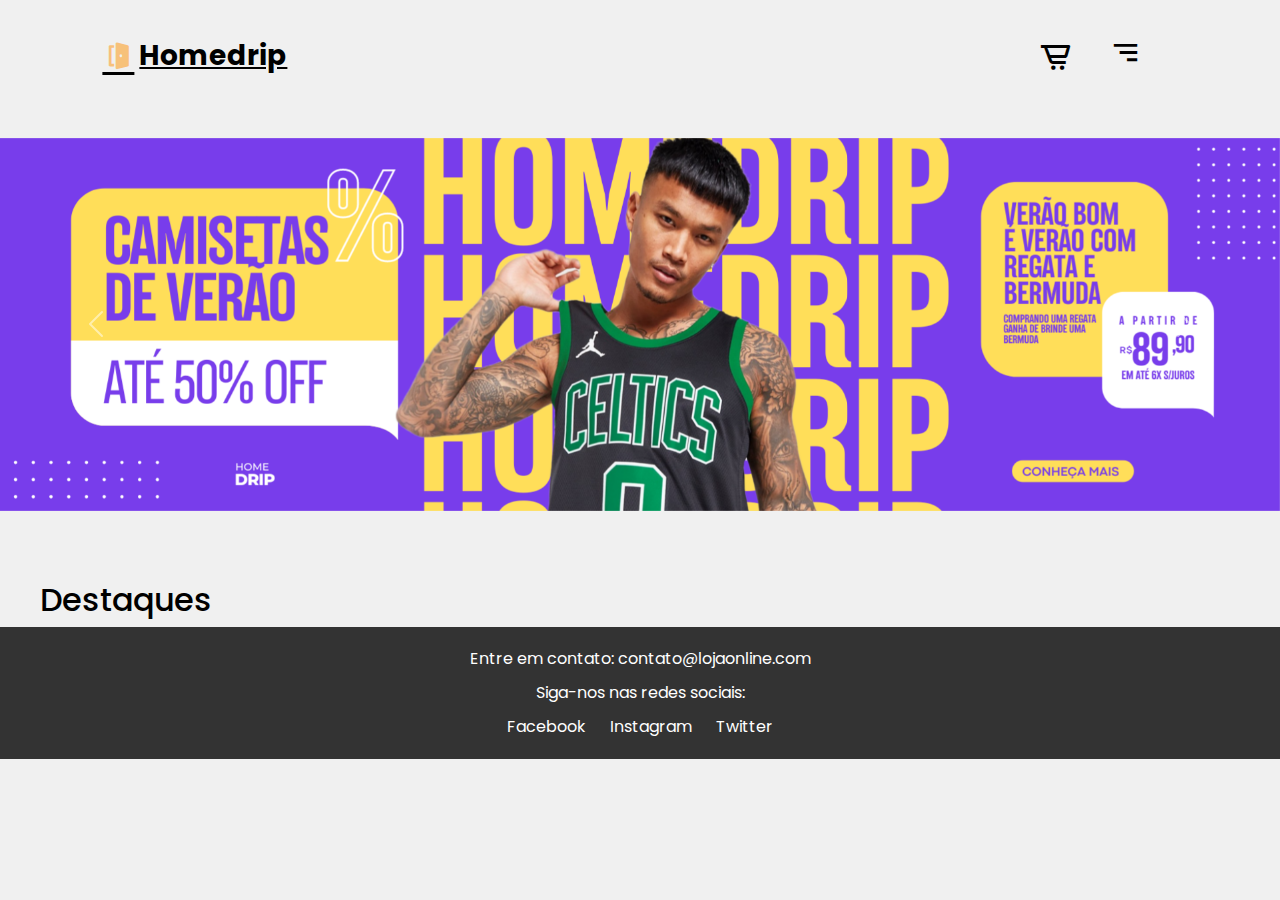
==== index.html @ 5a797fd1 "E-commerce site de roupas" ====
<!DOCTYPE html>
<html lang="pt-br">
<head>
    <meta charset="UTF-8">
    <meta http-equiv="X-UA-Compatible" content="IE=edge">
    <link href="https://cdn.jsdelivr.net/npm/bootstrap@5.3.3/dist/css/bootstrap.min.css" rel="stylesheet" integrity="sha384-QWTKZyjpPEjISv5WaRU9OFeRpok6YctnYmDr5pNlyT2bRjXh0JMhjY6hW+ALEwIH" crossorigin="anonymous">
    <link rel="stylesheet"
    href="https://cdn.jsdelivr.net/npm/boxicons@latest/css/boxicons.min.css">
    <!-- or -->
    <link rel="stylesheet" 
    href="https://unpkg.com/boxicons@latest/css/boxicons.min.css">
    <link rel="preconnect" href="https://fonts.googleapis.com">
    <link rel="preconnect" href="https://fonts.gstatic.com" crossorigin>
    <link href="https://fonts.googleapis.com/css2?family=Poppins:wght@300;400;500;600;700;800;900&display=swap" rel="stylesheet">
    <link rel="stylesheet" href="styles.css">
    <title>E-Commerce de Roupas</title>
</head>
<body>
    <header>
        <a href="#" class="logo"><i class='bx bxs-door-open' ></i>Homedrip</a>
    
    <div class="header-icons">
        <i class='bx bx-cart-alt' ></i>
        <div id="menu"><i class='bx bx-menu-alt-right' ></i></div>
    </div> 
        

    </header>
     <!--Carroussel e Funcionalidades-->
    <div id="carouselExampleFade" class="carousel slide carousel-fade">
        <div class="carousel-inner">
          <div class="carousel-item active">
            <img src="images/bannerhomens.png" class="d-block w-100" alt="...">
          </div>
          <div class="carousel-item">
            <img src="images/bannermulheres.png" class="d-block w-100" alt="...">
          </div>
          <div class="carousel-item">
            <img src="images/bannercriancas.png" class="d-block w-100" alt="...">
          </div>
        </div>
        <button class="carousel-control-prev" type="button" data-bs-target="#carouselExampleFade" data-bs-slide="prev">
          <span class="carousel-control-prev-icon" aria-hidden="true"></span>
          <span class="visually-hidden">Previous</span>
        </button>
        <button class="carousel-control-next" type="button" data-bs-target="#carouselExampleFade" data-bs-slide="next">
          <span class="carousel-control-next-icon" aria-hidden="true"></span>
          <span class="visually-hidden">Next</span>
        </button>
      </div>
    
    <section class="destaques">
        <!-- Destaques de produtos -->
        <h2>Destaques</h2>
        <!-- Aqui você poderia colocar cards de produtos em destaque -->
    </section>

    <footer>
        <!-- Rodapé com informações de contato -->
        <p>Entre em contato: contato@lojaonline.com</p>
        <p>Siga-nos nas redes sociais:</p>
        <!-- Links para redes sociais -->
        <div class="redes-sociais">
            <a href="#">Facebook</a>
            <a href="#">Instagram</a>
            <a href="#">Twitter</a>
        </div>
    </footer>
</body>
<script src="https://cdn.jsdelivr.net/npm/bootstrap@5.3.3/dist/js/bootstrap.bundle.min.js" integrity="sha384-YvpcrYf0tY3lHB60NNkmXc5s9fDVZLESaAA55NDzOxhy9GkcIdslK1eN7N6jIeHz" crossorigin="anonymous"></script>
</html>
---- styles.css ----
* {
    margin: 0;
    padding: 0;
    box-sizing: border-box;
    font-family: 'Poppins', sans-serif;
    text-decoration: none;
    list-style: none;
}

:root{
    --bg-color: var(--bg-color) white;
    --tex-color: black;
    --main-color: Orange;
    --other-color: White;
    --h1-font: 4rem;
    --p-font: 1rem;
}

body{
   background-color: #f0f0f0;
   color: var(--tex-color);
}

header{
    margin-bottom: 10px;
    width: 100%;
    top: 0;
    right: 0;
    z-index: 1000;
    display: flex;
    align-items: center;
    justify-content: space-between;
    padding: 30px 8%;
}

.logo{
    display: flex;
    align-items: center;
    color: var(--tex-color);
    font-weight: bold;
    font-size: 28px;
}
.logo i{
    color: #ff930581;
    font-size: 32px;
    margin-right: 5px;
}

.header-icons{
    display: flex;
    align-items: center;

}

#menu{
    font-size: 35px;
    color: var(--tex-color);
    z-index: 10001;
    cursor: pointer;
}

.header-icons i{
    margin-right: 35px;
    font-size: 35px;
    cursor: pointer;
    transition: all .5s ease;
}

.header-icons i:hover{
    transform: translateY(-5px);
    color: var(--main-color);
}

#carouselExampleFade {
    margin-top: 25px;
}

.banner h1 {
    color: #333;
    font-size: 36px;
    margin-bottom: 10px;
}

.banner p {
    color: #666;
    font-size: 18px;
}

.destaques {
    margin-top: 70px;
    margin-left: 40px;
}

nav ul {
    list-style-type: none;
    display: flex;
    justify-content: center;
    margin-top: 20px;
}

nav ul li {
    margin-right: 20px;
}

nav ul li a {
    text-decoration: none;
    color: #333;
    font-size: 20px;
    transition: color 0.3s ease;
}

nav ul li a:hover {
    color: #f00;
}

section.produtos {
    display: flex;
    flex-wrap: wrap;
    justify-content: center;
    padding: 40px 20px;
}

.produto {
    margin: 20px;
    text-align: center;
}

.produto img {
    max-width: 100%;
    height: auto;
    border-radius: 5px;
    margin-bottom: 10px;
}

.produto h2 {
    color: #333;
    font-size: 24px;
}

.produto .preco {
    color: #777;
    font-size: 18px;
    margin-bottom: 10px;
}

.produto button {
    background-color: #007bff;
    color: #fff;
    border: none;
    padding: 10px 20px;
    border-radius: 5px;
    cursor: pointer;
    transition: background-color 0.3s ease;
}

.produto button:hover {
    background-color: #0056b3;
}

footer {
    background-color: #333;
    color: #fff;
    padding: 20px;
    text-align: center;
}

footer p {
    margin-bottom: 10px;
}

.redes-sociais a {
    color: #fff;
    text-decoration: none;
    margin: 0 10px;
}

.redes-sociais a:hover {
    text-decoration: underline;
}
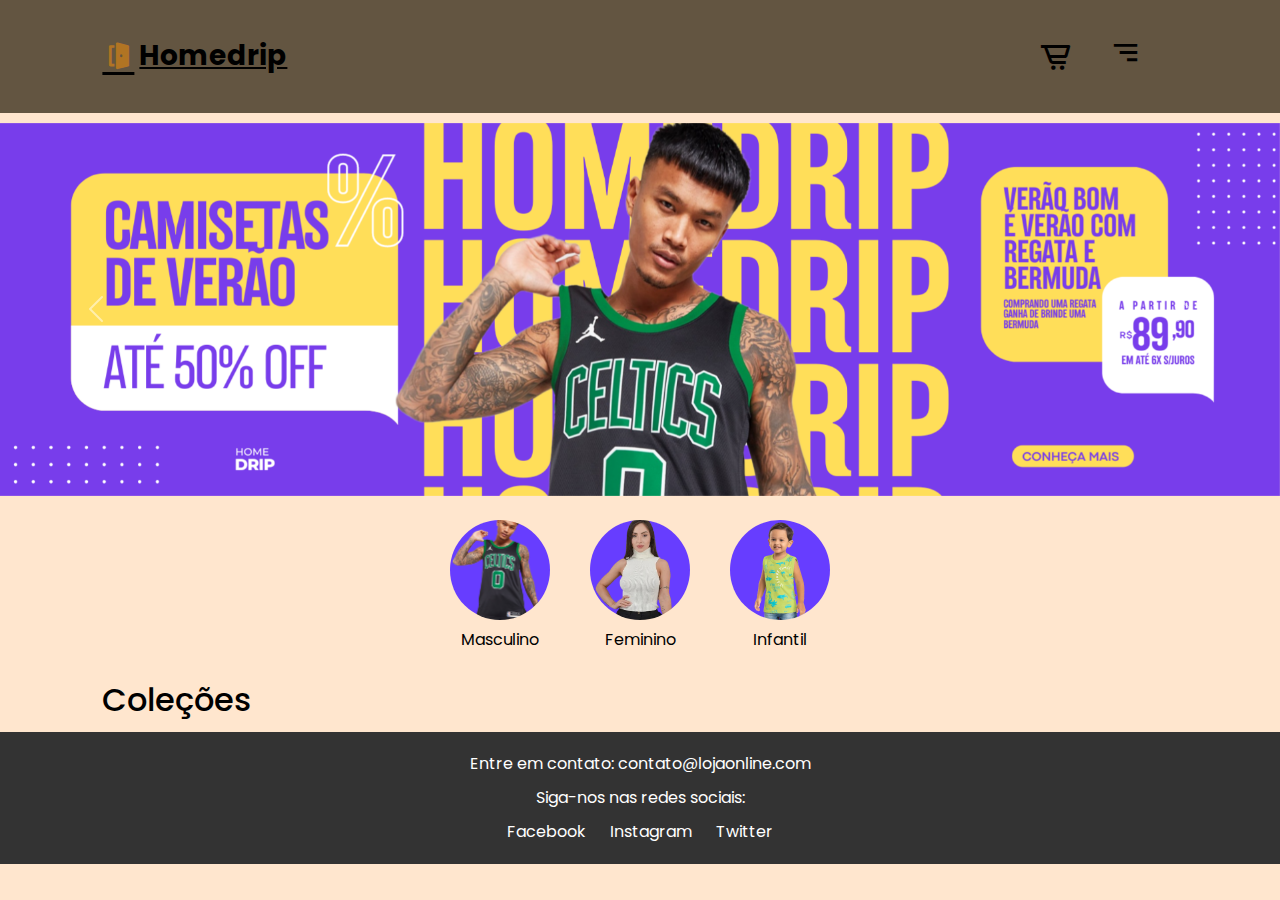
==== commit cf1d19f6: "Novas atualizações header e clickable spheres" ====
--- a/index.html
+++ b/index.html
@@ -16,6 +16,7 @@
     <title>E-Commerce de Roupas</title>
 </head>
 <body>
+    <!--Header e Icones-->
     <header>
         <a href="#" class="logo"><i class='bx bxs-door-open' ></i>Homedrip</a>
     
@@ -26,7 +27,7 @@
         
 
     </header>
-     <!--Carroussel e Funcionalidades-->
+    <!--Carroussel e Funcionalidades-->
     <div id="carouselExampleFade" class="carousel slide carousel-fade">
         <div class="carousel-inner">
           <div class="carousel-item active">
@@ -48,10 +49,29 @@
           <span class="visually-hidden">Next</span>
         </button>
       </div>
-    
+    <!--Icones para as esféras de redirect-->
+    <div class="container">
+        <div class="icone">
+          <a href="masculino.html" class="icone-link" style="background-image: url('main/main1.png');"></a>
+          <span>Masculino</span>
+        </div>
+      
+        <div class="icone">
+          <a href="feminino.html" class="icone-link" style="background-image: url('main/main2.png');"></a>
+          <span>Feminino</span>
+        </div>
+      
+        <div class="icone">
+          <a href="infantil.html" class="icone-link" style="background-image: url('main/main3.webp');"></a>
+          <span>Infantil</span>
+        </div>
+      </div>
+      
+      
+      </div>
     <section class="destaques">
         <!-- Destaques de produtos -->
-        <h2>Destaques</h2>
+        <h2>Coleções</h2>
         <!-- Aqui você poderia colocar cards de produtos em destaque -->
     </section>
 
--- a/styles.css
+++ b/styles.css
@@ -8,7 +8,7 @@
 }
 
 :root{
-    --bg-color: var(--bg-color) white;
+    --bg-color: var(--bg-color) rgb(255, 255, 255);
     --tex-color: black;
     --main-color: Orange;
     --other-color: White;
@@ -17,7 +17,7 @@
 }
 
 body{
-   background-color: #f0f0f0;
+   background-color: #ffe6ce;
    color: var(--tex-color);
 }
 
@@ -31,6 +31,7 @@
     align-items: center;
     justify-content: space-between;
     padding: 30px 8%;
+    background-color: #635541;
 }
 
 .logo{
@@ -72,7 +73,7 @@
 }
 
 #carouselExampleFade {
-    margin-top: 25px;
+    margin: top 5px;
 }
 
 .banner h1 {
@@ -87,10 +88,52 @@
 }
 
 .destaques {
-    margin-top: 70px;
-    margin-left: 40px;
-}
-
+    width: 90%;
+    top: 0;
+    right: 0;
+    z-index: 1000;
+    display: flex;
+    align-items: center;
+    justify-content: space-between;
+    padding: 5px 8%;
+    font-family: 'Poppins', sans-serif;
+    text-decoration: none;
+    list-style: none;
+}
+
+.container {
+    display: flex;
+    justify-content: center;
+    align-items: center;
+    height: 20vh;
+  }
+  
+  .icone {
+    display: inline-block;
+    margin: 0 20px; 
+    text-align: center; 
+  }
+  
+  .icone-link {
+    display: inline-block;
+    width: 100px;
+    height: 100px;
+    background-color: #673dff; 
+    border-radius: 50%; 
+    text-align: center;
+    line-height: 100px; 
+    background-size: cover; 
+    background-position: center; 
+  }
+  
+  .icone-link:hover {
+    background-color: var(--main-color); 
+  }
+  
+  .icone span {
+    display: block;
+    margin-top: 1px; 
+  }
 nav ul {
     list-style-type: none;
     display: flex;
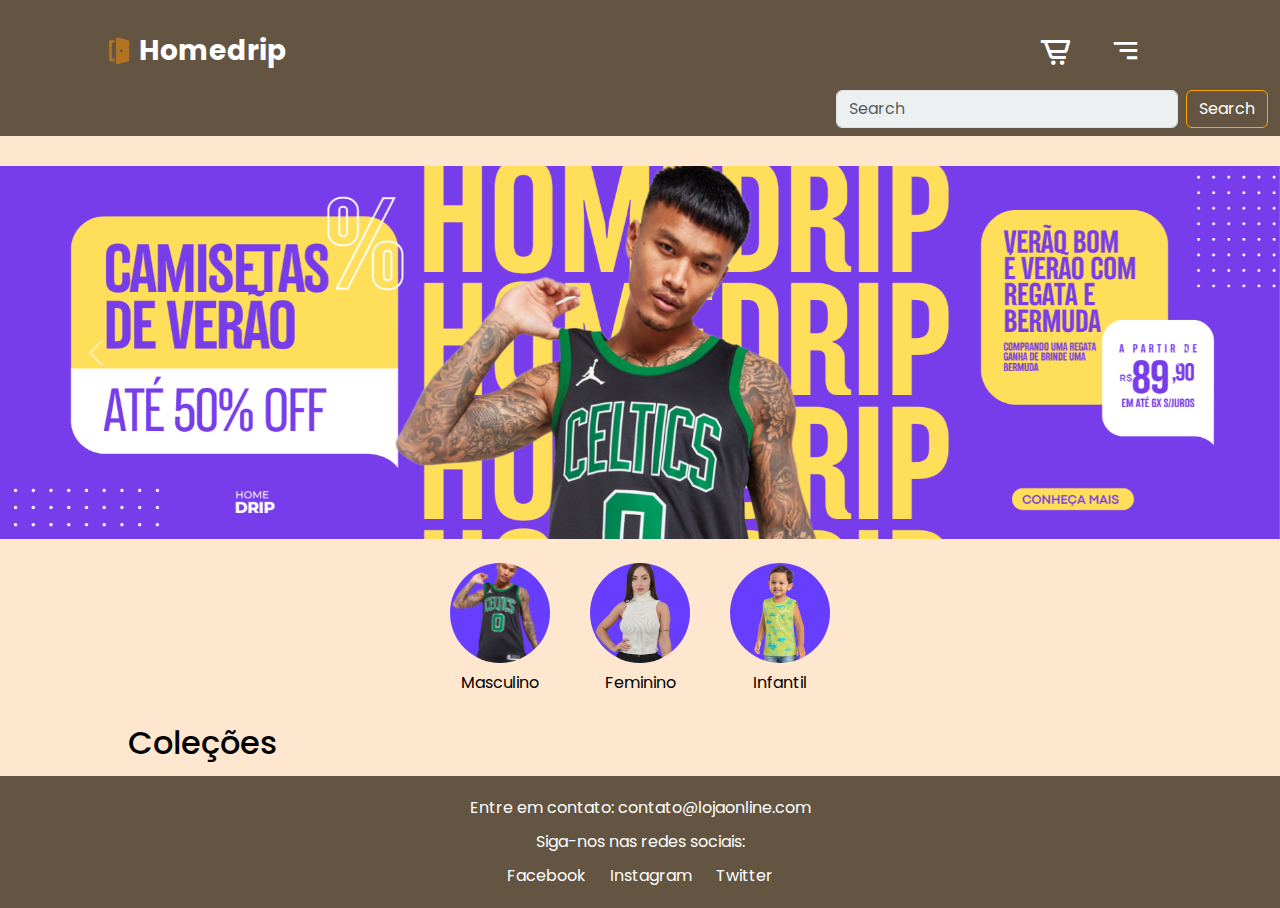
==== commit 0de7e854: "Novos icones" ====
--- a/index.html
+++ b/index.html
@@ -18,15 +18,23 @@
 <body>
     <!--Header e Icones-->
     <header>
-        <a href="#" class="logo"><i class='bx bxs-door-open' ></i>Homedrip</a>
-    
-    <div class="header-icons">
-        <i class='bx bx-cart-alt' ></i>
-        <div id="menu"><i class='bx bx-menu-alt-right' ></i></div>
-    </div> 
-        
+      <a href="index.html" class="logo custom-link"><i class='bx bxs-door-open'></i>Homedrip</a>
+      
+      <div class="header-icons">
+          <i class='bx bx-cart-alt'></i>
+          <div id="menu"><i class='bx bx-menu-alt-right'></i></div>
+      </div>
+  </header>
+  
+  <nav class="navbar navbar-expand-lg navbar-light bg-custom">
+    <div class="container-fluid">
+        <form class="d-flex ms-auto">
+            <input class="form-control me-2 bg-search" type="search" placeholder="Search" aria-label="Search">
+            <button class="btn btn-custom" type="submit">Search</button> <!-- Adicionei a classe btn-custom -->
+        </form>
+    </div>
+</nav>
 
-    </header>
     <!--Carroussel e Funcionalidades-->
     <div id="carouselExampleFade" class="carousel slide carousel-fade">
         <div class="carousel-inner">
--- a/styles.css
+++ b/styles.css
@@ -9,12 +9,21 @@
 
 :root{
     --bg-color: var(--bg-color) rgb(255, 255, 255);
-    --tex-color: black;
+    --tex-color: rgb(255, 255, 255);
     --main-color: Orange;
     --other-color: White;
     --h1-font: 4rem;
     --p-font: 1rem;
 }
+
+.custom-link {
+    text-decoration: none !important; 
+    color: var(--tex-color) !important; 
+}
+
+.custom-link:hover {
+    color: var(--main-color) !important; 
+    }
 
 body{
    background-color: #ffe6ce;
@@ -26,12 +35,13 @@
     width: 100%;
     top: 0;
     right: 0;
-    z-index: 1000;
+    z-index: 1000 !important;
     display: flex;
     align-items: center;
     justify-content: space-between;
     padding: 30px 8%;
     background-color: #635541;
+    position: relative;
 }
 
 .logo{
@@ -40,6 +50,7 @@
     color: var(--tex-color);
     font-weight: bold;
     font-size: 28px;
+    z-index: 1000 !important;
 }
 .logo i{
     color: #ff930581;
@@ -50,13 +61,13 @@
 .header-icons{
     display: flex;
     align-items: center;
-
+    color: white;
 }
 
 #menu{
-    font-size: 35px;
+    font-size: 10px;
     color: var(--tex-color);
-    z-index: 10001;
+    z-index: 1000;
     cursor: pointer;
 }
 
@@ -72,20 +83,33 @@
     color: var(--main-color);
 }
 
+.navbar {
+    z-index: 1000;
+    bottom:30px;
+    right: 0px;
+    background-color: #635541;
+}
+
+.bg-search {
+    background-color: #ecf0f1; 
+    right: 400px;
+}
+
+.btn-custom {
+    background-color: #635541;
+    color: #fff; 
+    border-color: var(--main-color);
+}
+
+.btn-custom:hover {
+    background-color: var(--main-color);
+    border-color: var(--main-color);
+}
+
 #carouselExampleFade {
     margin: top 5px;
 }
 
-.banner h1 {
-    color: #333;
-    font-size: 36px;
-    margin-bottom: 10px;
-}
-
-.banner p {
-    color: #666;
-    font-size: 18px;
-}
 
 .destaques {
     width: 90%;
@@ -95,10 +119,11 @@
     display: flex;
     align-items: center;
     justify-content: space-between;
-    padding: 5px 8%;
+    padding: 5px 10%;
     font-family: 'Poppins', sans-serif;
     text-decoration: none;
     list-style: none;
+    color: black;
 }
 
 .container {
@@ -108,13 +133,13 @@
     height: 20vh;
   }
   
-  .icone {
+.icone {
     display: inline-block;
     margin: 0 20px; 
     text-align: center; 
   }
   
-  .icone-link {
+.icone-link {
     display: inline-block;
     width: 100px;
     height: 100px;
@@ -130,78 +155,14 @@
     background-color: var(--main-color); 
   }
   
-  .icone span {
+.icone span {
     display: block;
     margin-top: 1px; 
+    color: black;
   }
-nav ul {
-    list-style-type: none;
-    display: flex;
-    justify-content: center;
-    margin-top: 20px;
-}
-
-nav ul li {
-    margin-right: 20px;
-}
-
-nav ul li a {
-    text-decoration: none;
-    color: #333;
-    font-size: 20px;
-    transition: color 0.3s ease;
-}
-
-nav ul li a:hover {
-    color: #f00;
-}
-
-section.produtos {
-    display: flex;
-    flex-wrap: wrap;
-    justify-content: center;
-    padding: 40px 20px;
-}
-
-.produto {
-    margin: 20px;
-    text-align: center;
-}
-
-.produto img {
-    max-width: 100%;
-    height: auto;
-    border-radius: 5px;
-    margin-bottom: 10px;
-}
-
-.produto h2 {
-    color: #333;
-    font-size: 24px;
-}
-
-.produto .preco {
-    color: #777;
-    font-size: 18px;
-    margin-bottom: 10px;
-}
-
-.produto button {
-    background-color: #007bff;
-    color: #fff;
-    border: none;
-    padding: 10px 20px;
-    border-radius: 5px;
-    cursor: pointer;
-    transition: background-color 0.3s ease;
-}
-
-.produto button:hover {
-    background-color: #0056b3;
-}
 
 footer {
-    background-color: #333;
+    background-color:#635541;
     color: #fff;
     padding: 20px;
     text-align: center;
@@ -219,4 +180,5 @@
 
 .redes-sociais a:hover {
     text-decoration: underline;
-}+}
+
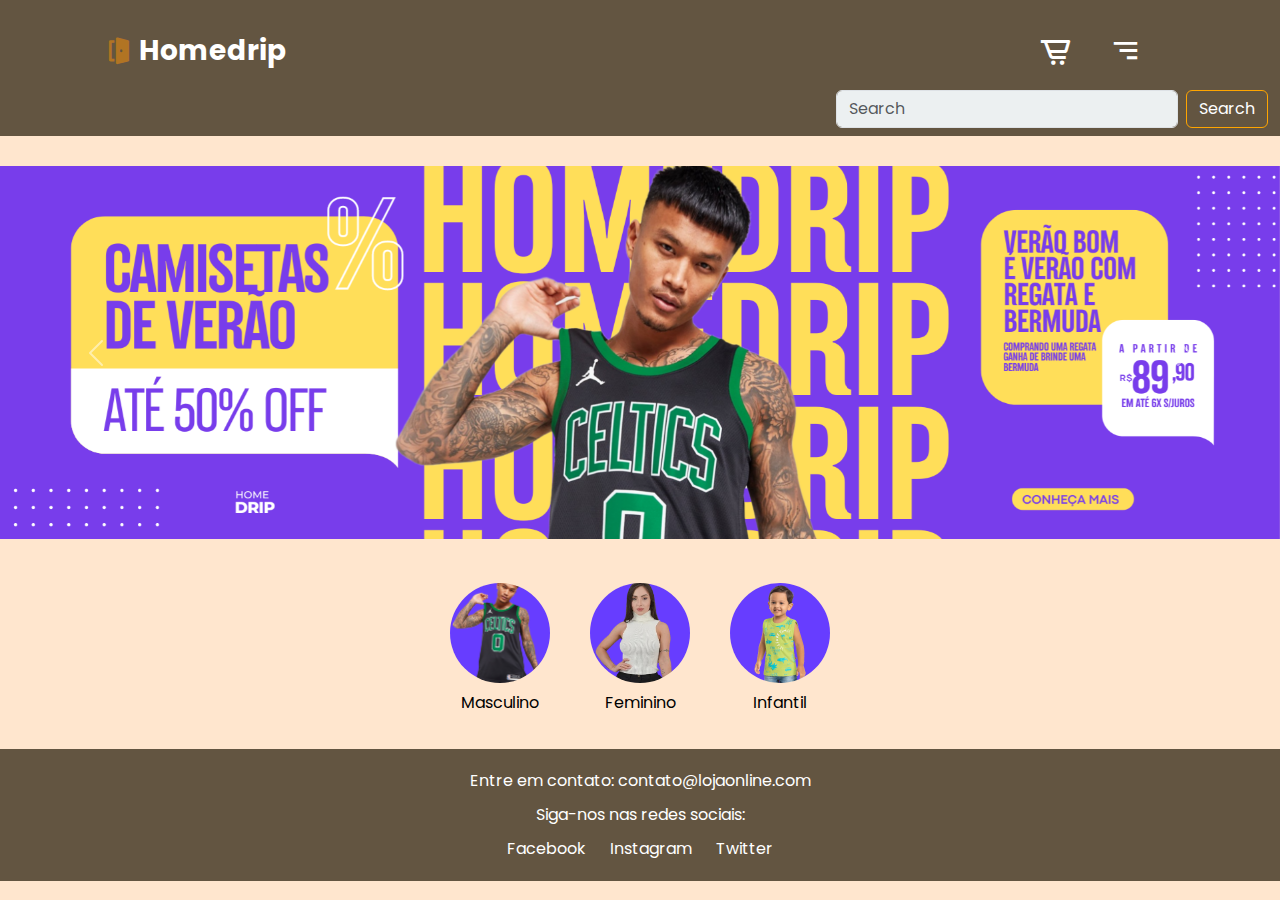
==== commit 9ecd62ac: "att2" ====
--- a/index.html
+++ b/index.html
@@ -75,13 +75,6 @@
         </div>
       </div>
       
-      
-      </div>
-    <section class="destaques">
-        <!-- Destaques de produtos -->
-        <h2>Coleções</h2>
-        <!-- Aqui você poderia colocar cards de produtos em destaque -->
-    </section>
 
     <footer>
         <!-- Rodapé com informações de contato -->
--- a/styles.css
+++ b/styles.css
@@ -92,7 +92,6 @@
 
 .bg-search {
     background-color: #ecf0f1; 
-    right: 400px;
 }
 
 .btn-custom {
@@ -108,22 +107,6 @@
 
 #carouselExampleFade {
     margin: top 5px;
-}
-
-
-.destaques {
-    width: 90%;
-    top: 0;
-    right: 0;
-    z-index: 1000;
-    display: flex;
-    align-items: center;
-    justify-content: space-between;
-    padding: 5px 10%;
-    font-family: 'Poppins', sans-serif;
-    text-decoration: none;
-    list-style: none;
-    color: black;
 }
 
 .container {
@@ -149,6 +132,7 @@
     line-height: 100px; 
     background-size: cover; 
     background-position: center; 
+    margin-top: 40px;
   }
   
   .icone-link:hover {
@@ -166,6 +150,7 @@
     color: #fff;
     padding: 20px;
     text-align: center;
+    margin-top: 30px;
 }
 
 footer p {
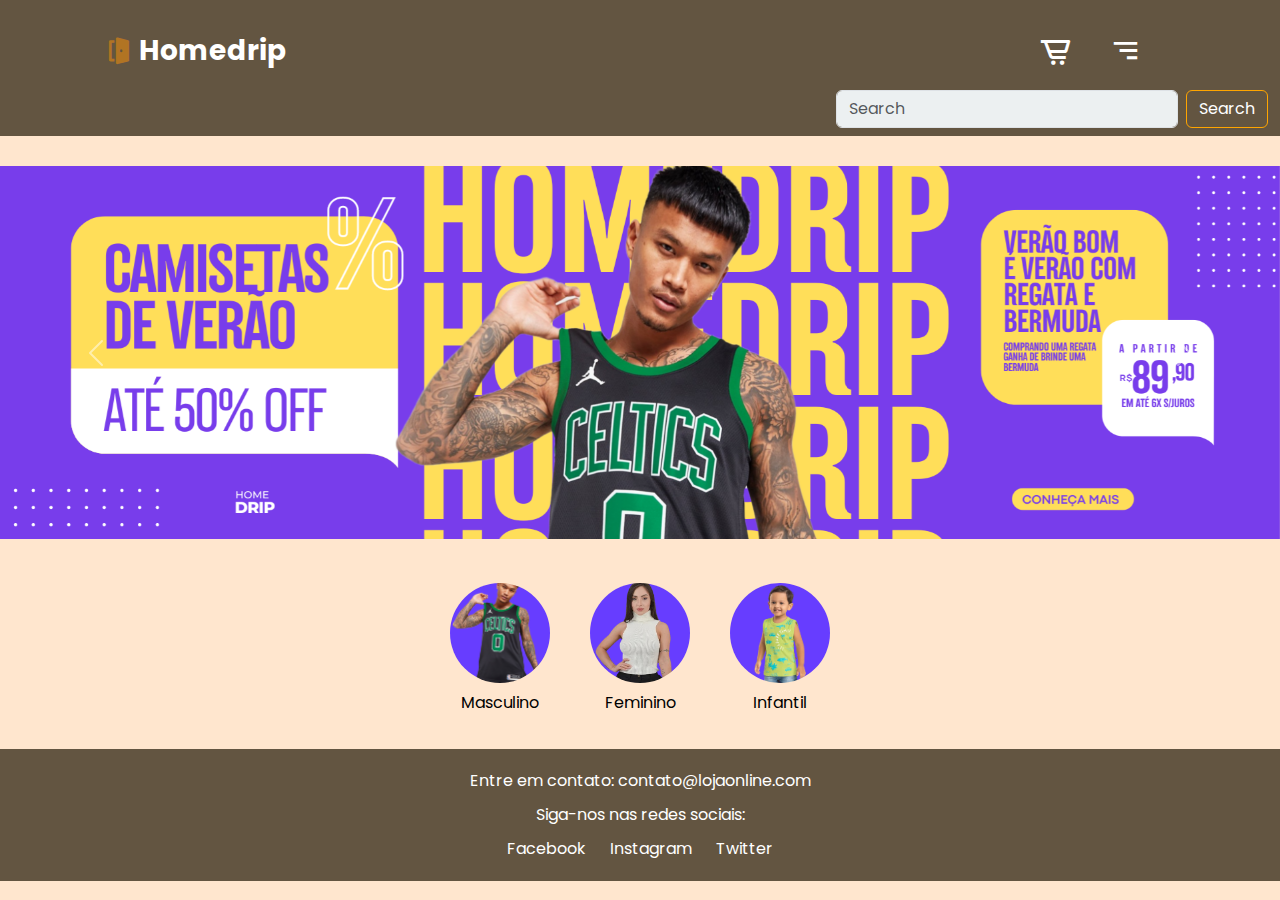
==== commit 6f47fe48: "att" ====
--- a/index.html
+++ b/index.html
@@ -70,7 +70,7 @@
         </div>
       
         <div class="icone">
-          <a href="infantil.html" class="icone-link" style="background-image: url('main/main3.webp');"></a>
+          <a href="infantil.html" class="icone-link" style="background-image: url('main/main3.png');"></a>
           <span>Infantil</span>
         </div>
       </div>
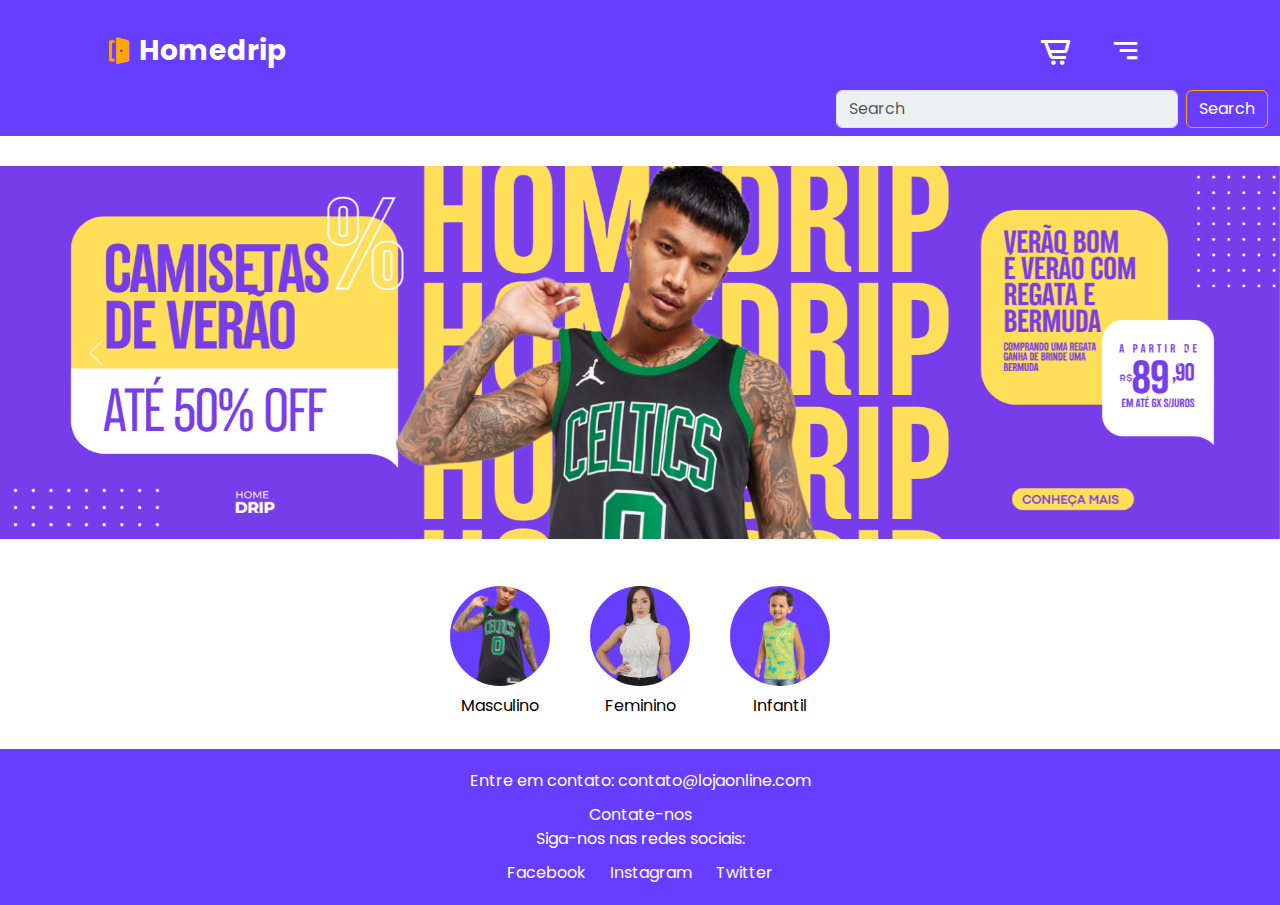
==== commit a8bb6c4e: "novas adições" ====
--- a/index.html
+++ b/index.html
@@ -13,7 +13,7 @@
     <link rel="preconnect" href="https://fonts.gstatic.com" crossorigin>
     <link href="https://fonts.googleapis.com/css2?family=Poppins:wght@300;400;500;600;700;800;900&display=swap" rel="stylesheet">
     <link rel="stylesheet" href="styles.css">
-    <title>E-Commerce de Roupas</title>
+    <title>Homedrip - Your comfort clothes</title>
 </head>
 <body>
     <!--Header e Icones-->
@@ -76,9 +76,12 @@
       </div>
       
 
-    <footer>
+      <footer>
         <!-- Rodapé com informações de contato -->
         <p>Entre em contato: contato@lojaonline.com</p>
+        <div class="redes-sociais">
+            <a href="contato.html">Contate-nos</a>
+        </div>    
         <p>Siga-nos nas redes sociais:</p>
         <!-- Links para redes sociais -->
         <div class="redes-sociais">
--- a/styles.css
+++ b/styles.css
@@ -26,7 +26,7 @@
     }
 
 body{
-   background-color: #ffe6ce;
+   background-color: #fff;
    color: var(--tex-color);
 }
 
@@ -40,7 +40,7 @@
     align-items: center;
     justify-content: space-between;
     padding: 30px 8%;
-    background-color: #635541;
+    background-color: #673dff;
     position: relative;
 }
 
@@ -53,7 +53,7 @@
     z-index: 1000 !important;
 }
 .logo i{
-    color: #ff930581;
+    color: orange;
     font-size: 32px;
     margin-right: 5px;
 }
@@ -87,7 +87,7 @@
     z-index: 1000;
     bottom:30px;
     right: 0px;
-    background-color: #635541;
+    background-color: #673dff;
 }
 
 .bg-search {
@@ -95,7 +95,7 @@
 }
 
 .btn-custom {
-    background-color: #635541;
+    background-color: #673dff;
     color: #fff; 
     border-color: var(--main-color);
 }
@@ -132,7 +132,7 @@
     line-height: 100px; 
     background-size: cover; 
     background-position: center; 
-    margin-top: 40px;
+    margin-top: 45px;
   }
   
   .icone-link:hover {
@@ -146,7 +146,7 @@
   }
 
 footer {
-    background-color:#635541;
+    background-color:#673dff;
     color: #fff;
     padding: 20px;
     text-align: center;
